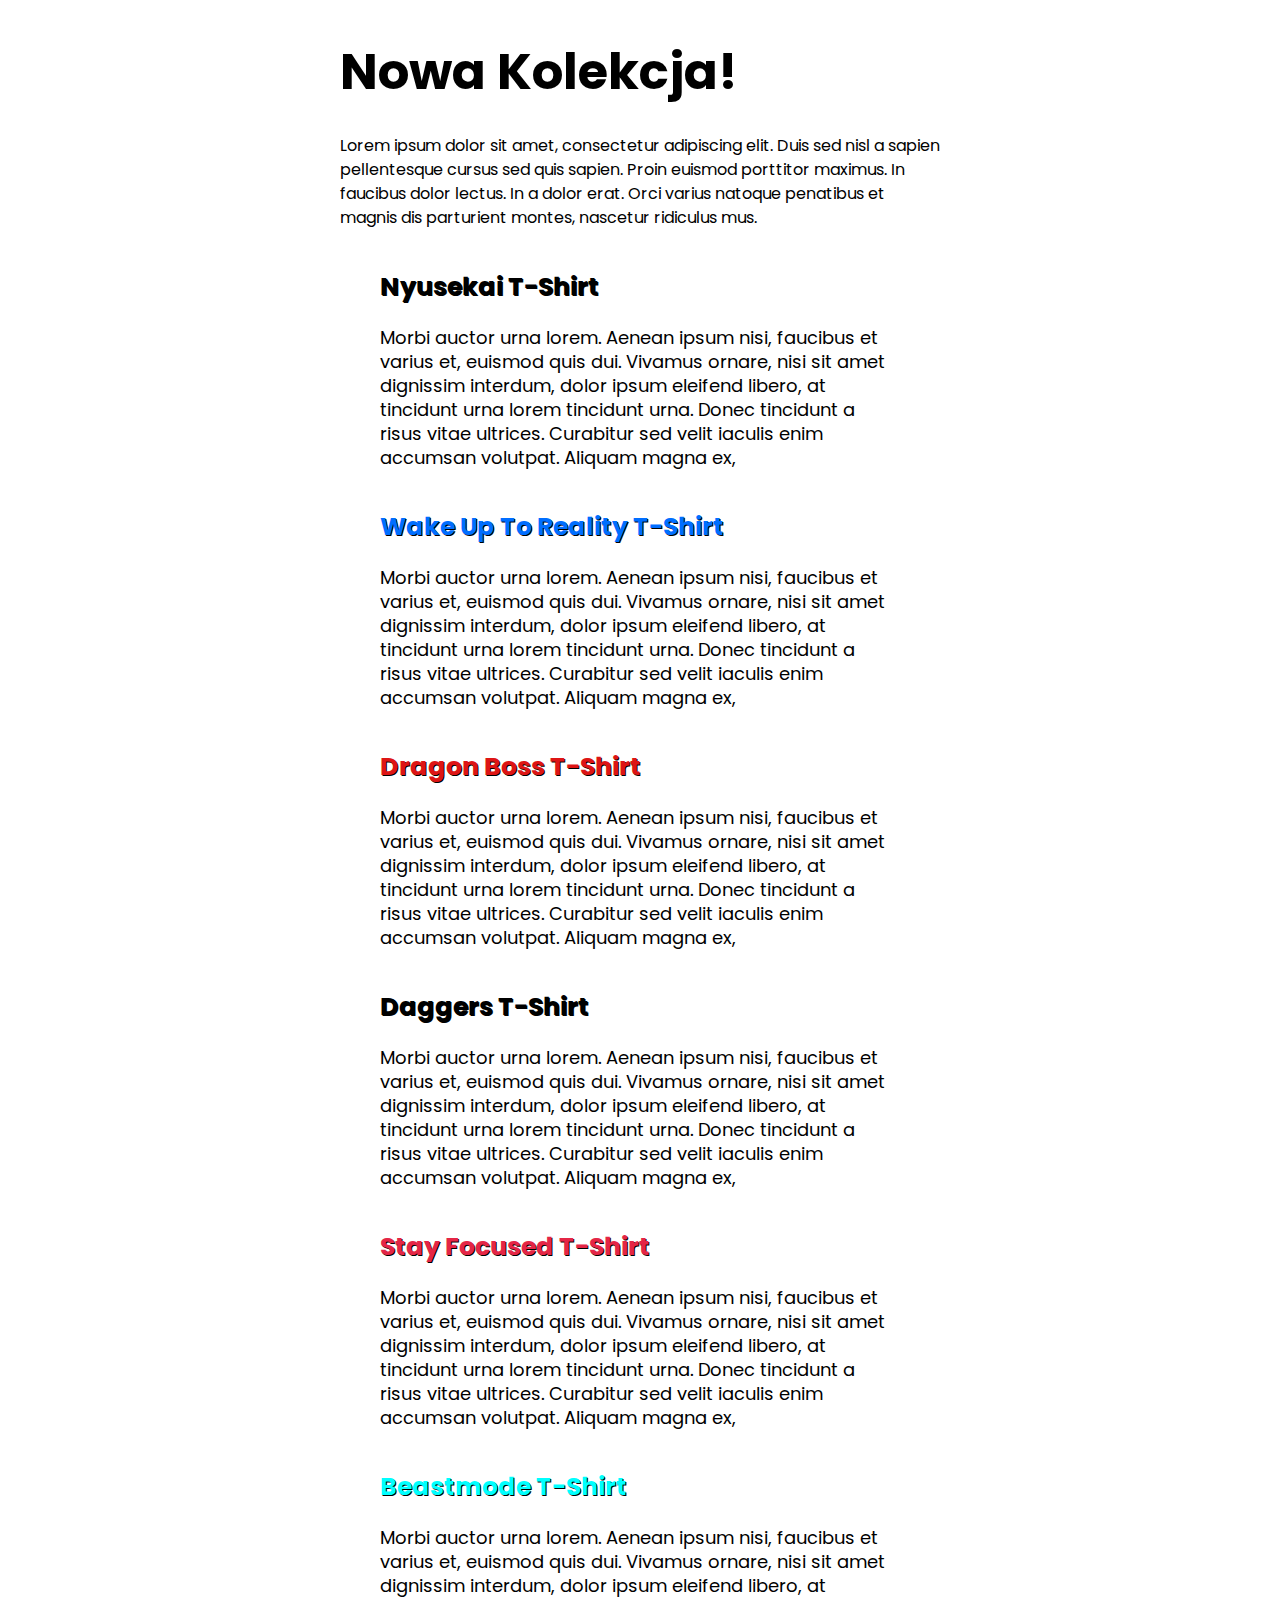
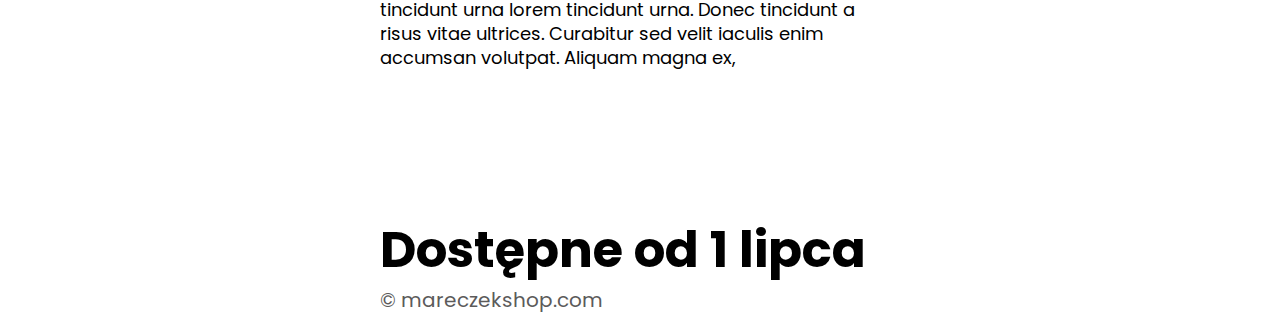
==== Responsive2/index.html @ d609e424 "Add files via upload" ====
<!DOCTYPE html>
<html lang="pl">
<head>
    <meta charset="UTF-8">
    <meta name="viewport" content="width=device-width, initial-scale=1.0">
    <script src="https://kit.fontawesome.com/79567c787a.js" crossorigin="anonymous"></script>
    <link rel="preconnect" href="https://fonts.googleapis.com">
<link rel="preconnect" href="https://fonts.gstatic.com" crossorigin>
<link href="https://fonts.googleapis.com/css2?family=Poppins&display=swap" rel="stylesheet">
<link href="https://fonts.googleapis.com/css2?family=Rubik+Wet+Paint&display=swap" rel="stylesheet">
<link href="https://fonts.googleapis.com/css2?family=Delicious+Handrawn&display=swap" rel="stylesheet">
    <link rel="stylesheet" href="style.css">
    <title>Responsive2</title>
</head>

<body>

    <img class="img-baner" src="https://cdn.shopify.com/s/files/1/0620/0229/9104/files/streetwear-banner_1400x.png?v=1647251520" alt="">

    <div class="wrapper">
       <article class="img-info">
        <h2>Nowa Kolekcja!</h2>
        <p>Lorem ipsum dolor sit amet, consectetur adipiscing elit. Duis sed nisl a sapien pellentesque cursus sed quis sapien. Proin euismod porttitor maximus. In faucibus dolor lectus. In a dolor erat. Orci varius natoque penatibus et magnis dis parturient montes, nascetur ridiculus mus.</p>
       </article>
       <img class="img-me" src="https://images.wallpapersden.com/image/download/akatsuki-organization-anime_a2xqbGeUmZqaraWkpJRoamVlrWZra20.jpg" alt="">
       <img class="img-me" src="https://cdn.shopify.com/s/files/1/0554/5033/7485/files/7_4_720x885.png?v=1686963651" alt="">
       <h3>Nyusekai T-Shirt</h3>
       <p style="line-height: 24px;font-size: 18px; font-family: 'Poppins', sans-serif; padding: 0px 40px 20px;">Morbi auctor urna lorem. Aenean ipsum nisi, faucibus et varius et, euismod quis dui. Vivamus ornare, nisi sit amet dignissim interdum, dolor ipsum eleifend libero, at tincidunt urna lorem tincidunt urna. Donec tincidunt a risus vitae ultrices. Curabitur sed velit iaculis enim accumsan volutpat. Aliquam magna ex,</p>

       <img class="img-me" src="https://cdn.shopify.com/s/files/1/0554/5033/7485/files/5_8_720x885.png?v=1686964062" alt="">
       <h3 style="color: rgb(0, 110, 255);">Wake Up To Reality T-Shirt</h3>
       <p style="line-height: 24px;font-size: 18px; font-family: 'Poppins', sans-serif; padding: 0px 40px 20px;">Morbi auctor urna lorem. Aenean ipsum nisi, faucibus et varius et, euismod quis dui. Vivamus ornare, nisi sit amet dignissim interdum, dolor ipsum eleifend libero, at tincidunt urna lorem tincidunt urna. Donec tincidunt a risus vitae ultrices. Curabitur sed velit iaculis enim accumsan volutpat. Aliquam magna ex,</p>

       <img class="img-me" src="https://cdn.shopify.com/s/files/1/0554/5033/7485/files/16_720x885.png?v=1686964094" alt="">
       <h3 style="color: rgb(221, 21, 21);">Dragon Boss T-Shirt</h3>
       <p style="line-height: 24px;font-size: 18px; font-family: 'Poppins', sans-serif; padding: 0px 40px 20px;">Morbi auctor urna lorem. Aenean ipsum nisi, faucibus et varius et, euismod quis dui. Vivamus ornare, nisi sit amet dignissim interdum, dolor ipsum eleifend libero, at tincidunt urna lorem tincidunt urna. Donec tincidunt a risus vitae ultrices. Curabitur sed velit iaculis enim accumsan volutpat. Aliquam magna ex,</p>

       <img class="img-me" src="https://cdn.shopify.com/s/files/1/0554/5033/7485/files/2_8_720x885.png?v=1686962852" alt="">
       <h3>Daggers T-Shirt</h3>
       <p style="line-height: 24px;font-size: 18px; font-family: 'Poppins', sans-serif; padding: 0px 40px 20px;">Morbi auctor urna lorem. Aenean ipsum nisi, faucibus et varius et, euismod quis dui. Vivamus ornare, nisi sit amet dignissim interdum, dolor ipsum eleifend libero, at tincidunt urna lorem tincidunt urna. Donec tincidunt a risus vitae ultrices. Curabitur sed velit iaculis enim accumsan volutpat. Aliquam magna ex,</p>

       <img class="img-me" src="https://cdn.shopify.com/s/files/1/0554/5033/7485/files/1_15_720x885.png?v=1686964941" alt="">
       <h3 style="color: rgb(228, 38, 70);">Stay Focused T-Shirt</h3>
       <p style="line-height: 24px;font-size: 18px; font-family: 'Poppins', sans-serif; padding: 0px 40px 20px;">Morbi auctor urna lorem. Aenean ipsum nisi, faucibus et varius et, euismod quis dui. Vivamus ornare, nisi sit amet dignissim interdum, dolor ipsum eleifend libero, at tincidunt urna lorem tincidunt urna. Donec tincidunt a risus vitae ultrices. Curabitur sed velit iaculis enim accumsan volutpat. Aliquam magna ex,</p>

       <img class="img-me" src="https://cdn.shopify.com/s/files/1/0554/5033/7485/files/4_7_720x885.png?v=1686962672" alt="">
       <h3 style="color: aqua;">Beastmode T-Shirt</h3>
       <p style="line-height: 24px;font-size: 18px; font-family: 'Poppins', sans-serif; padding: 0px 40px 20px;">Morbi auctor urna lorem. Aenean ipsum nisi, faucibus et varius et, euismod quis dui. Vivamus ornare, nisi sit amet dignissim interdum, dolor ipsum eleifend libero, at tincidunt urna lorem tincidunt urna. Donec tincidunt a risus vitae ultrices. Curabitur sed velit iaculis enim accumsan volutpat. Aliquam magna ex,</p>


       <article class="soon">
            <h2>Dostępne od 1 lipca</h2>
            <p>&copy mareczekshop.com </p>
       </article>
    </div>

</body>
</html>
---- Responsive2/style.css ----
*
{
    margin: 0;
    padding: 0;
}
.wrapper
{
    width: 100%;
}
.img-baner
{
    display: none;

}
.img-info
{
    width: 100%;
}
.img-info h2
{
    padding: 30px 30px 20px;
    font-family: 'Poppins', sans-serif;
    font-size: 50px;
    color: black;
    line-height: 44px;
}
.img-info p
{
    padding: 0px 30px 20px;
    font-family: 'Poppins', sans-serif;
    font-size: 16px;
    color: black;
    line-height: 24px;
}
h3
{
    padding: 0px 40px 20px;
    font-family: 'Poppins', sans-serif;
    font-size: 25px;
    text-shadow: 1px 1px 0px black;
}
.img-me
{
    width: 100%;
}
.soon
{
    width: 100%;
}
.soon h2
{
    padding: 140px 40px 20px;
    font-family: 'Poppins', sans-serif;
    font-size: 50px;
    line-height: 40px;
}
.soon p
{
    padding: 0px 40px 20px;
    font-family: 'Poppins', sans-serif;
    font-size: 20px;
    line-height: 20px; 
    color: rgb(92, 91, 91);  
}
@media only screen and (min-width: 500px)
{
    .img-baner
{
    display: block;
    width: 100%;
    padding-bottom: 30px;
}
.wrapper
{
    width: 600px;
    margin: 0 auto;
}
.img-info h2
{
    padding: 20px 0px 20px;
}
.img-info p
{
    padding: 20px 0px 20px;
}
}
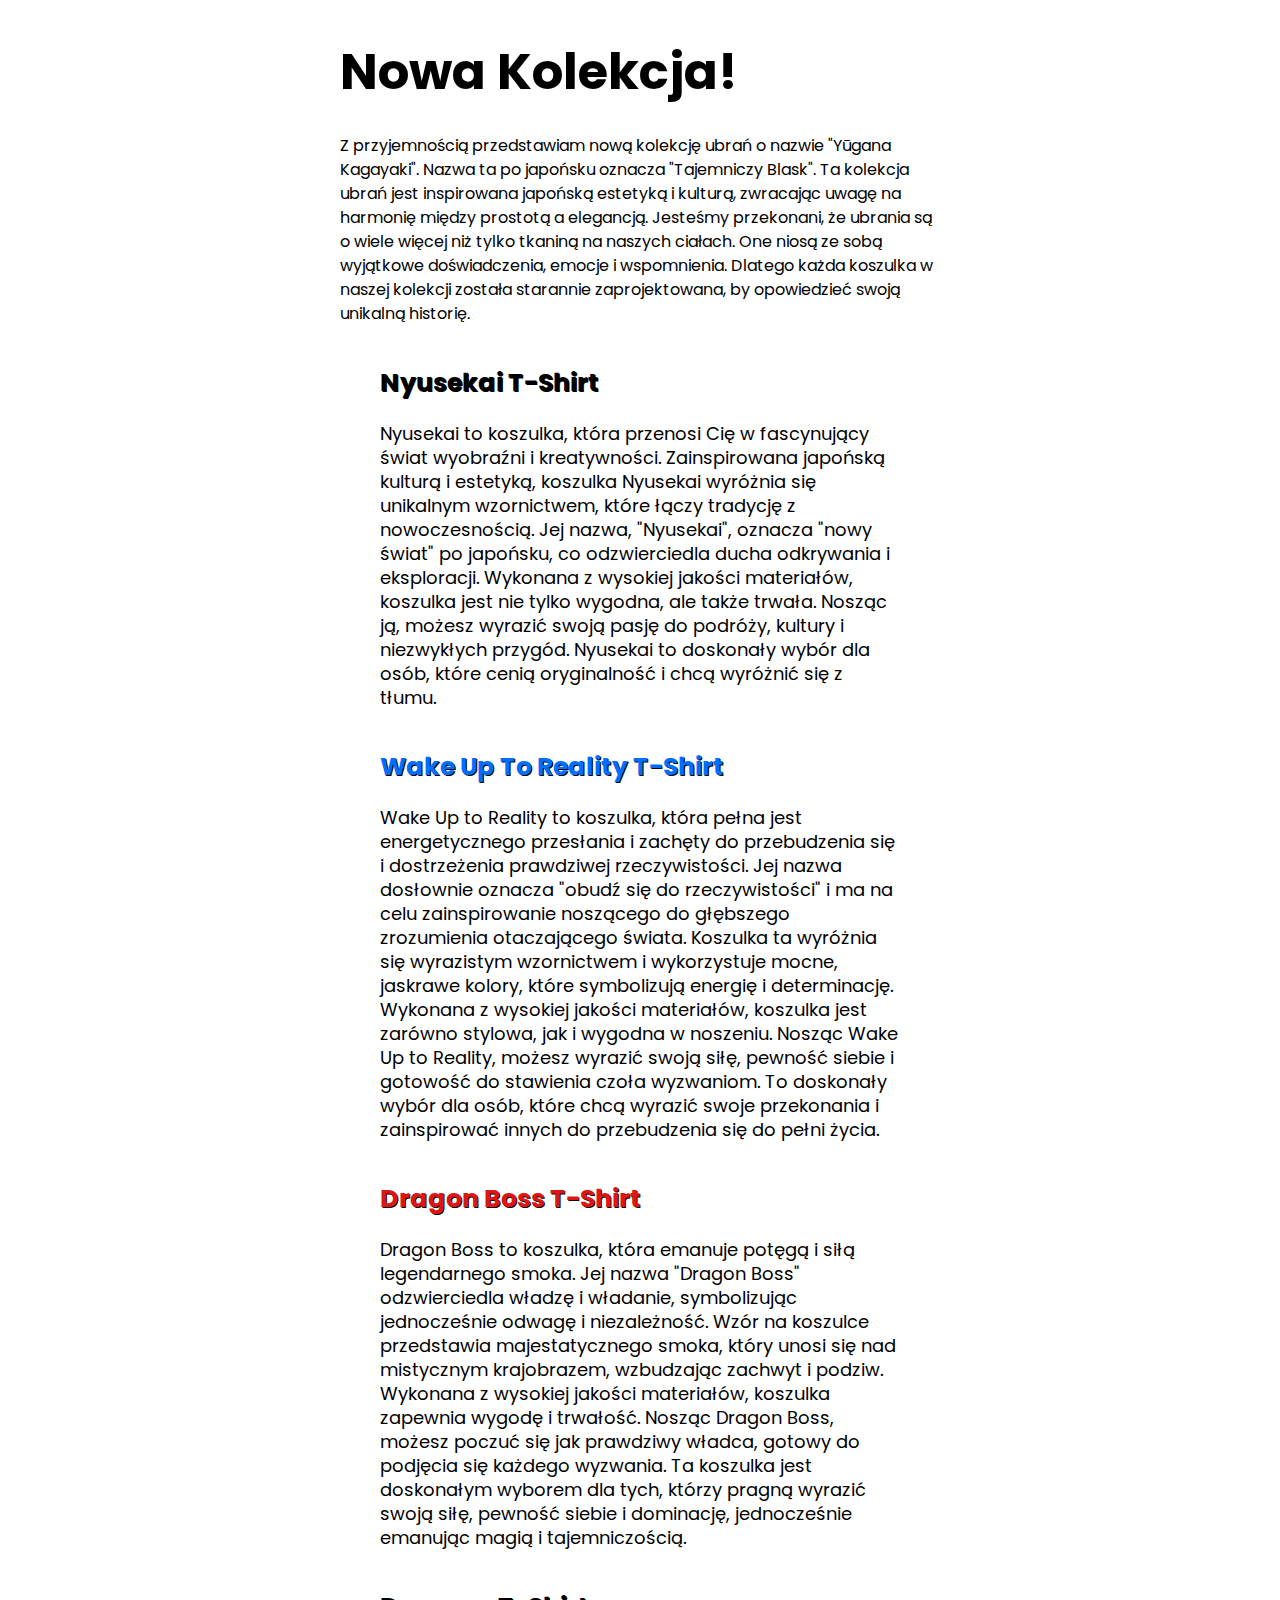
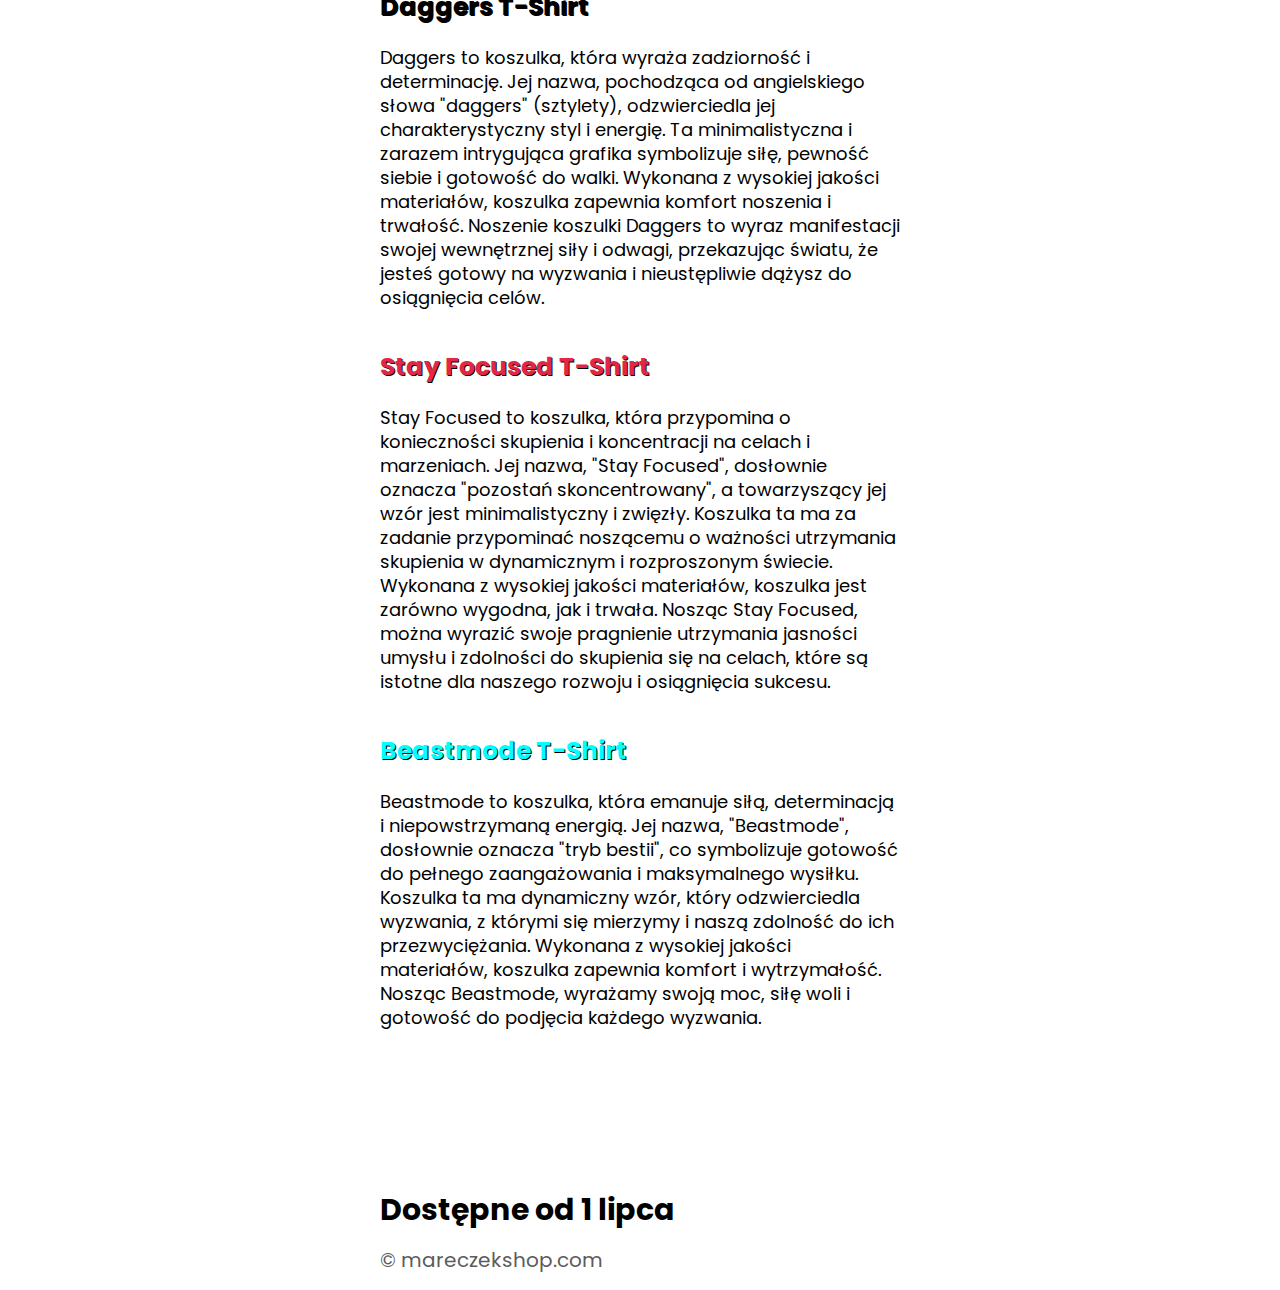
==== commit 16380291: "Add files via upload" ====
--- a/Responsive2/index.html
+++ b/Responsive2/index.html
@@ -20,32 +20,34 @@
     <div class="wrapper">
        <article class="img-info">
         <h2>Nowa Kolekcja!</h2>
-        <p>Lorem ipsum dolor sit amet, consectetur adipiscing elit. Duis sed nisl a sapien pellentesque cursus sed quis sapien. Proin euismod porttitor maximus. In faucibus dolor lectus. In a dolor erat. Orci varius natoque penatibus et magnis dis parturient montes, nascetur ridiculus mus.</p>
+        <p>Z przyjemnością przedstawiam nową kolekcję ubrań o nazwie "Yūgana Kagayaki". Nazwa ta po japońsku oznacza "Tajemniczy Blask". Ta kolekcja ubrań jest inspirowana japońską estetyką i kulturą, zwracając uwagę na harmonię między prostotą a elegancją. Jesteśmy przekonani, że ubrania są o wiele więcej niż tylko tkaniną na naszych ciałach. One niosą ze sobą wyjątkowe doświadczenia, emocje i wspomnienia. Dlatego każda koszulka w naszej kolekcji została starannie zaprojektowana, by opowiedzieć swoją unikalną historię.</p>
        </article>
        <img class="img-me" src="https://images.wallpapersden.com/image/download/akatsuki-organization-anime_a2xqbGeUmZqaraWkpJRoamVlrWZra20.jpg" alt="">
+
        <img class="img-me" src="https://cdn.shopify.com/s/files/1/0554/5033/7485/files/7_4_720x885.png?v=1686963651" alt="">
        <h3>Nyusekai T-Shirt</h3>
-       <p style="line-height: 24px;font-size: 18px; font-family: 'Poppins', sans-serif; padding: 0px 40px 20px;">Morbi auctor urna lorem. Aenean ipsum nisi, faucibus et varius et, euismod quis dui. Vivamus ornare, nisi sit amet dignissim interdum, dolor ipsum eleifend libero, at tincidunt urna lorem tincidunt urna. Donec tincidunt a risus vitae ultrices. Curabitur sed velit iaculis enim accumsan volutpat. Aliquam magna ex,</p>
+       <p style="line-height: 24px;font-size: 18px; font-family: 'Poppins', sans-serif; padding: 0px 40px 20px;">Nyusekai to koszulka, która przenosi Cię w fascynujący świat wyobraźni i kreatywności. Zainspirowana japońską kulturą i estetyką, koszulka Nyusekai wyróżnia się unikalnym wzornictwem, które łączy tradycję z nowoczesnością. Jej nazwa, "Nyusekai", oznacza "nowy świat" po japońsku, co odzwierciedla ducha odkrywania i eksploracji. Wykonana z wysokiej jakości materiałów, koszulka jest nie tylko wygodna, ale także trwała. Nosząc ją, możesz wyrazić swoją pasję do podróży, kultury i niezwykłych przygód. Nyusekai to doskonały wybór dla osób, które cenią oryginalność i chcą wyróżnić się z tłumu.</p>
 
        <img class="img-me" src="https://cdn.shopify.com/s/files/1/0554/5033/7485/files/5_8_720x885.png?v=1686964062" alt="">
        <h3 style="color: rgb(0, 110, 255);">Wake Up To Reality T-Shirt</h3>
-       <p style="line-height: 24px;font-size: 18px; font-family: 'Poppins', sans-serif; padding: 0px 40px 20px;">Morbi auctor urna lorem. Aenean ipsum nisi, faucibus et varius et, euismod quis dui. Vivamus ornare, nisi sit amet dignissim interdum, dolor ipsum eleifend libero, at tincidunt urna lorem tincidunt urna. Donec tincidunt a risus vitae ultrices. Curabitur sed velit iaculis enim accumsan volutpat. Aliquam magna ex,</p>
+       <p style="line-height: 24px;font-size: 18px; font-family: 'Poppins', sans-serif; padding: 0px 40px 20px;">Wake Up to Reality to koszulka, która pełna jest energetycznego przesłania i zachęty do przebudzenia się i dostrzeżenia prawdziwej rzeczywistości. Jej nazwa dosłownie oznacza "obudź się do rzeczywistości" i ma na celu zainspirowanie noszącego do głębszego zrozumienia otaczającego świata. Koszulka ta wyróżnia się wyrazistym wzornictwem i wykorzystuje mocne, jaskrawe kolory, które symbolizują energię i determinację. Wykonana z wysokiej jakości materiałów, koszulka jest zarówno stylowa, jak i wygodna w noszeniu. Nosząc Wake Up to Reality, możesz wyrazić swoją siłę, pewność siebie i gotowość do stawienia czoła wyzwaniom. To doskonały wybór dla osób, które chcą wyrazić swoje przekonania i zainspirować innych do przebudzenia się do pełni życia.</p>
 
        <img class="img-me" src="https://cdn.shopify.com/s/files/1/0554/5033/7485/files/16_720x885.png?v=1686964094" alt="">
        <h3 style="color: rgb(221, 21, 21);">Dragon Boss T-Shirt</h3>
-       <p style="line-height: 24px;font-size: 18px; font-family: 'Poppins', sans-serif; padding: 0px 40px 20px;">Morbi auctor urna lorem. Aenean ipsum nisi, faucibus et varius et, euismod quis dui. Vivamus ornare, nisi sit amet dignissim interdum, dolor ipsum eleifend libero, at tincidunt urna lorem tincidunt urna. Donec tincidunt a risus vitae ultrices. Curabitur sed velit iaculis enim accumsan volutpat. Aliquam magna ex,</p>
+       <p style="line-height: 24px;font-size: 18px; font-family: 'Poppins', sans-serif; padding: 0px 40px 20px;">Dragon Boss to koszulka, która emanuje potęgą i siłą legendarnego smoka. Jej nazwa "Dragon Boss" odzwierciedla władzę i władanie, symbolizując jednocześnie odwagę i niezależność. Wzór na koszulce przedstawia majestatycznego smoka, który unosi się nad mistycznym krajobrazem, wzbudzając zachwyt i podziw. Wykonana z wysokiej jakości materiałów, koszulka zapewnia wygodę i trwałość. Nosząc Dragon Boss, możesz poczuć się jak prawdziwy władca, gotowy do podjęcia się każdego wyzwania. Ta koszulka jest doskonałym wyborem dla tych, którzy pragną wyrazić swoją siłę, pewność siebie i dominację, jednocześnie emanując magią i tajemniczością.</p>
 
        <img class="img-me" src="https://cdn.shopify.com/s/files/1/0554/5033/7485/files/2_8_720x885.png?v=1686962852" alt="">
        <h3>Daggers T-Shirt</h3>
-       <p style="line-height: 24px;font-size: 18px; font-family: 'Poppins', sans-serif; padding: 0px 40px 20px;">Morbi auctor urna lorem. Aenean ipsum nisi, faucibus et varius et, euismod quis dui. Vivamus ornare, nisi sit amet dignissim interdum, dolor ipsum eleifend libero, at tincidunt urna lorem tincidunt urna. Donec tincidunt a risus vitae ultrices. Curabitur sed velit iaculis enim accumsan volutpat. Aliquam magna ex,</p>
+       <p style="line-height: 24px;font-size: 18px; font-family: 'Poppins', sans-serif; padding: 0px 40px 20px;">Daggers to koszulka, która wyraża zadziorność i determinację. Jej nazwa, pochodząca od angielskiego słowa "daggers" (sztylety), odzwierciedla jej charakterystyczny styl i energię. Ta minimalistyczna i zarazem intrygująca grafika symbolizuje siłę, pewność siebie i gotowość do walki. Wykonana z wysokiej jakości materiałów, koszulka zapewnia komfort noszenia i trwałość. Noszenie koszulki Daggers to wyraz manifestacji swojej wewnętrznej siły i odwagi, przekazując światu, że jesteś gotowy na wyzwania i nieustępliwie dążysz do osiągnięcia celów.</p>
 
        <img class="img-me" src="https://cdn.shopify.com/s/files/1/0554/5033/7485/files/1_15_720x885.png?v=1686964941" alt="">
        <h3 style="color: rgb(228, 38, 70);">Stay Focused T-Shirt</h3>
-       <p style="line-height: 24px;font-size: 18px; font-family: 'Poppins', sans-serif; padding: 0px 40px 20px;">Morbi auctor urna lorem. Aenean ipsum nisi, faucibus et varius et, euismod quis dui. Vivamus ornare, nisi sit amet dignissim interdum, dolor ipsum eleifend libero, at tincidunt urna lorem tincidunt urna. Donec tincidunt a risus vitae ultrices. Curabitur sed velit iaculis enim accumsan volutpat. Aliquam magna ex,</p>
+       <p style="line-height: 24px;font-size: 18px; font-family: 'Poppins', sans-serif; padding: 0px 40px 20px;">
+        Stay Focused to koszulka, która przypomina o konieczności skupienia i koncentracji na celach i marzeniach. Jej nazwa, "Stay Focused", dosłownie oznacza "pozostań skoncentrowany", a towarzyszący jej wzór jest minimalistyczny i zwięzły. Koszulka ta ma za zadanie przypominać noszącemu o ważności utrzymania skupienia w dynamicznym i rozproszonym świecie. Wykonana z wysokiej jakości materiałów, koszulka jest zarówno wygodna, jak i trwała. Nosząc Stay Focused, można wyrazić swoje pragnienie utrzymania jasności umysłu i zdolności do skupienia się na celach, które są istotne dla naszego rozwoju i osiągnięcia sukcesu.</p>
 
        <img class="img-me" src="https://cdn.shopify.com/s/files/1/0554/5033/7485/files/4_7_720x885.png?v=1686962672" alt="">
        <h3 style="color: aqua;">Beastmode T-Shirt</h3>
-       <p style="line-height: 24px;font-size: 18px; font-family: 'Poppins', sans-serif; padding: 0px 40px 20px;">Morbi auctor urna lorem. Aenean ipsum nisi, faucibus et varius et, euismod quis dui. Vivamus ornare, nisi sit amet dignissim interdum, dolor ipsum eleifend libero, at tincidunt urna lorem tincidunt urna. Donec tincidunt a risus vitae ultrices. Curabitur sed velit iaculis enim accumsan volutpat. Aliquam magna ex,</p>
+       <p style="line-height: 24px;font-size: 18px; font-family: 'Poppins', sans-serif; padding: 0px 40px 20px;">Beastmode to koszulka, która emanuje siłą, determinacją i niepowstrzymaną energią. Jej nazwa, "Beastmode", dosłownie oznacza "tryb bestii", co symbolizuje gotowość do pełnego zaangażowania i maksymalnego wysiłku. Koszulka ta ma dynamiczny wzór, który odzwierciedla wyzwania, z którymi się mierzymy i naszą zdolność do ich przezwyciężania. Wykonana z wysokiej jakości materiałów, koszulka zapewnia komfort i wytrzymałość. Nosząc Beastmode, wyrażamy swoją moc, siłę woli i gotowość do podjęcia każdego wyzwania.</p>
 
 
        <article class="soon">
--- a/Responsive2/style.css
+++ b/Responsive2/style.css
@@ -51,7 +51,7 @@
 {
     padding: 140px 40px 20px;
     font-family: 'Poppins', sans-serif;
-    font-size: 50px;
+    font-size: 30px;
     line-height: 40px;
 }
 .soon p
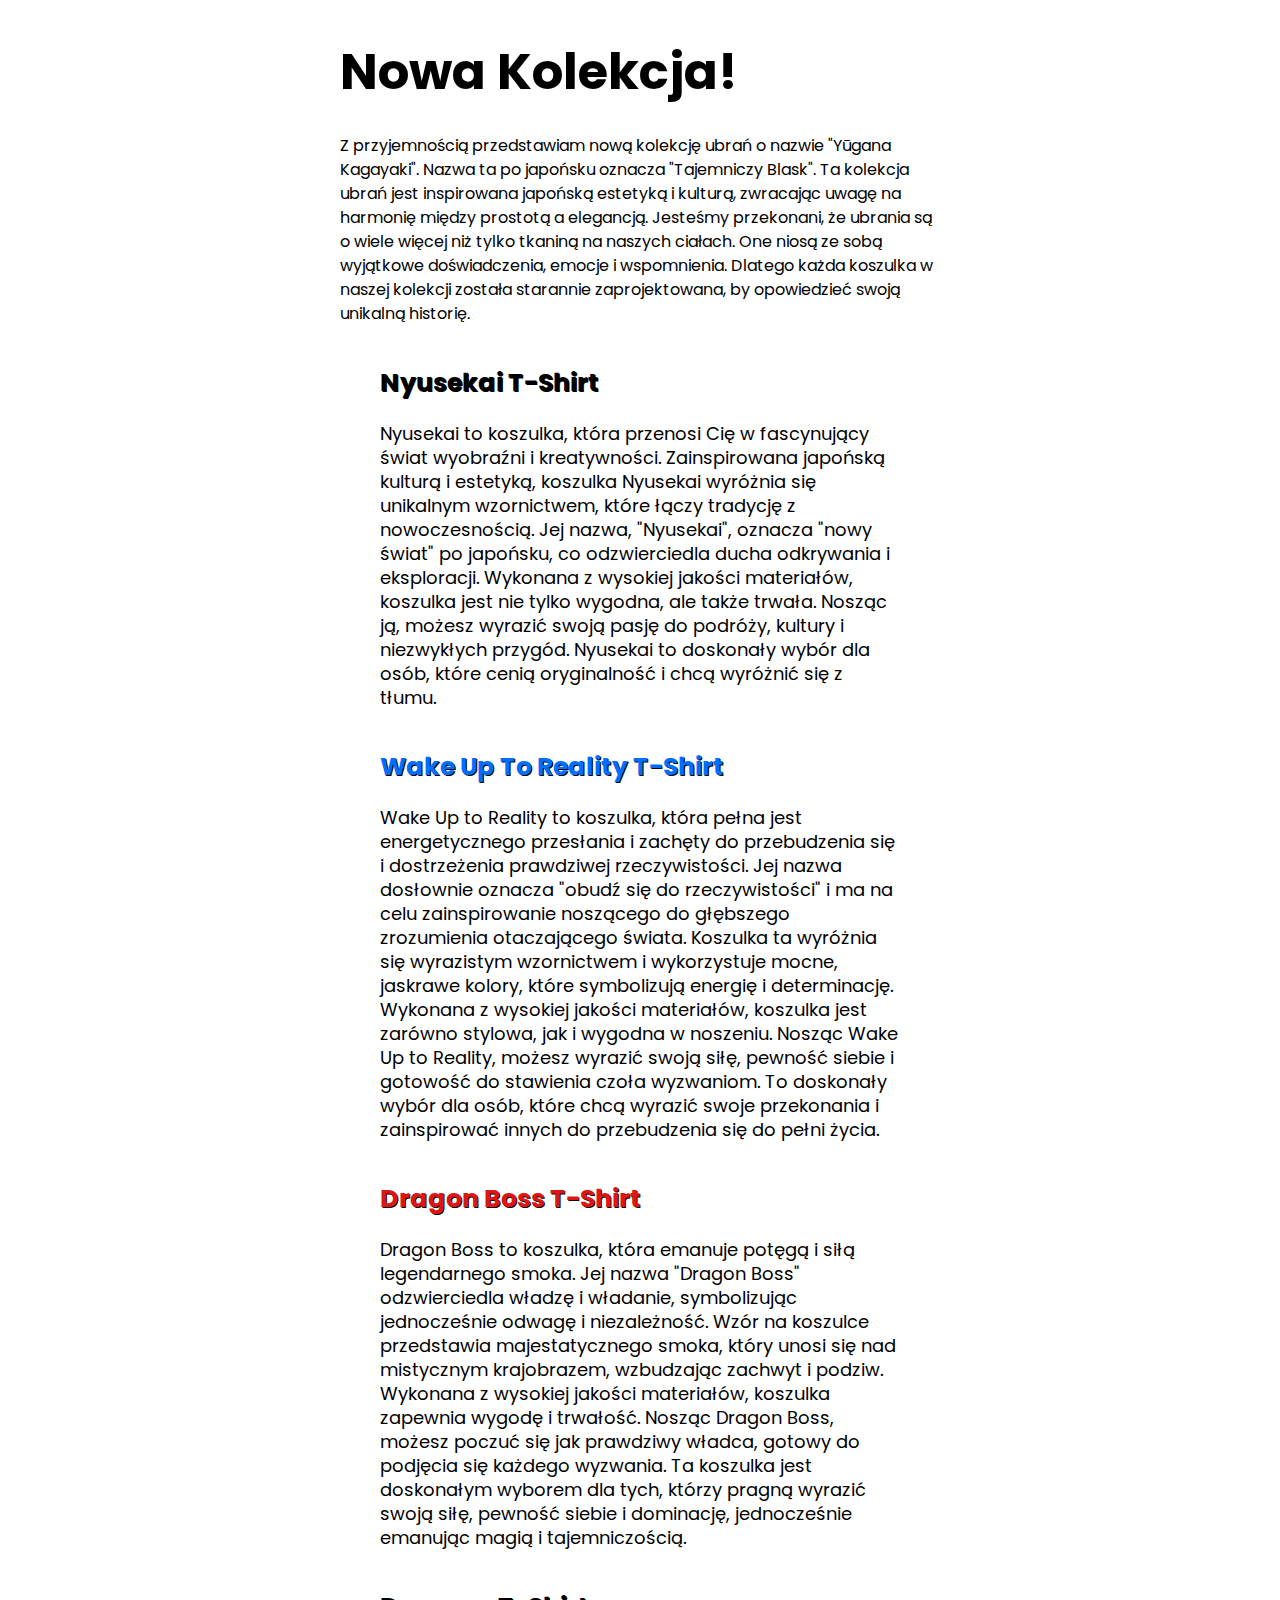
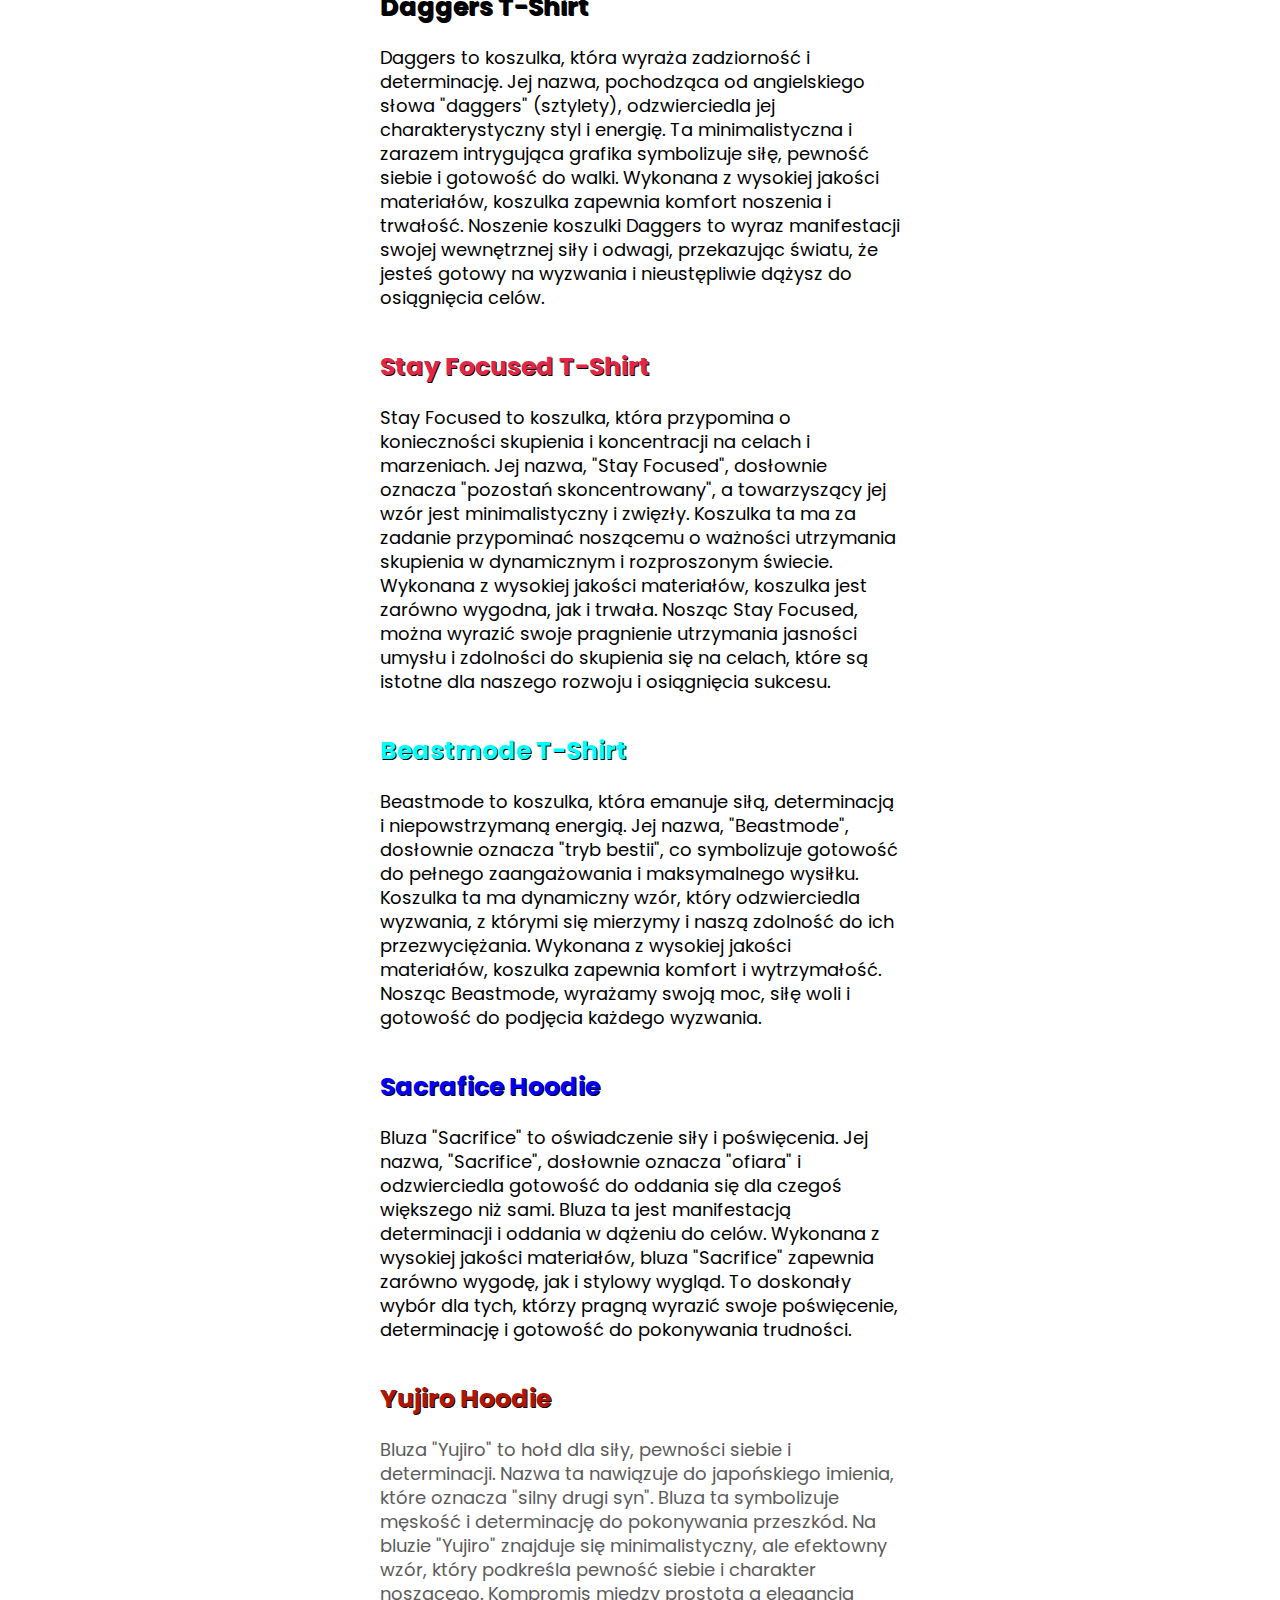
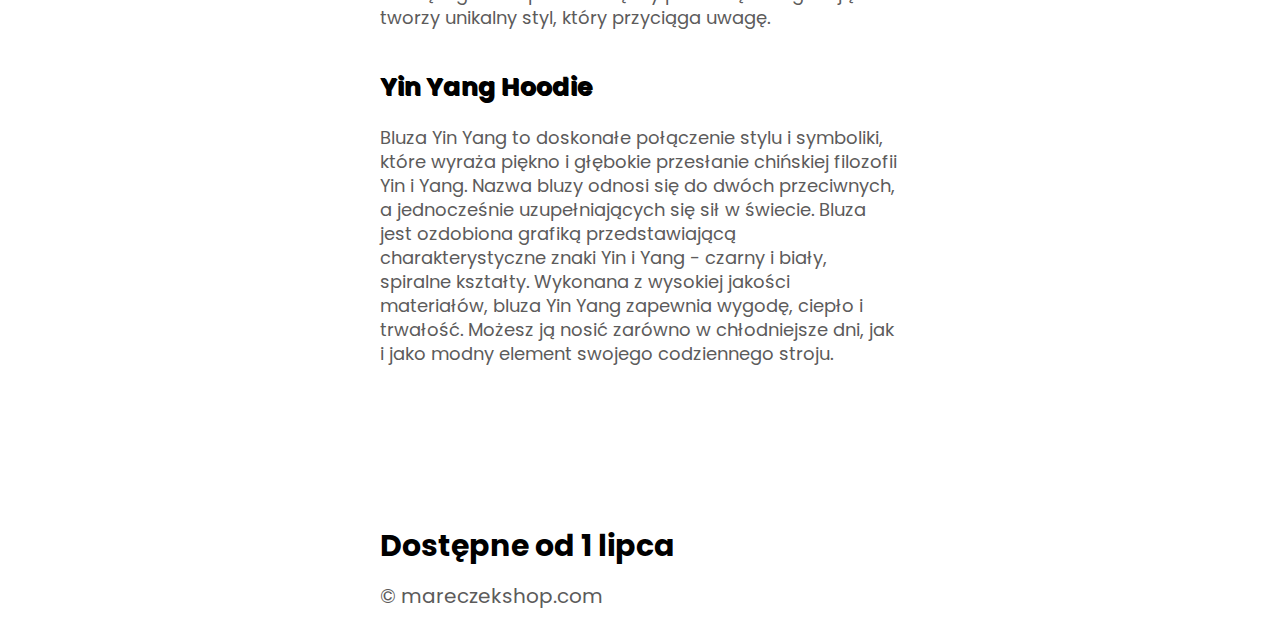
==== commit 3998547c: "Add files via upload" ====
--- a/Responsive2/index.html
+++ b/Responsive2/index.html
@@ -49,7 +49,23 @@
        <h3 style="color: aqua;">Beastmode T-Shirt</h3>
        <p style="line-height: 24px;font-size: 18px; font-family: 'Poppins', sans-serif; padding: 0px 40px 20px;">Beastmode to koszulka, która emanuje siłą, determinacją i niepowstrzymaną energią. Jej nazwa, "Beastmode", dosłownie oznacza "tryb bestii", co symbolizuje gotowość do pełnego zaangażowania i maksymalnego wysiłku. Koszulka ta ma dynamiczny wzór, który odzwierciedla wyzwania, z którymi się mierzymy i naszą zdolność do ich przezwyciężania. Wykonana z wysokiej jakości materiałów, koszulka zapewnia komfort i wytrzymałość. Nosząc Beastmode, wyrażamy swoją moc, siłę woli i gotowość do podjęcia każdego wyzwania.</p>
 
+       <img class="img-me" src="https://cdn.shopify.com/s/files/1/0554/5033/7485/files/IMG_5252_720x885.png?v=1687029244" alt="">
+       <h3 style="color: blue;">Sacrafice Hoodie</h3>
+       <p style="line-height: 24px;font-size: 18px; font-family: 'Poppins', sans-serif; padding: 0px 40px 20px;">Bluza "Sacrifice" to oświadczenie siły i poświęcenia. Jej nazwa, "Sacrifice", dosłownie oznacza "ofiara" i odzwierciedla gotowość do oddania się dla czegoś większego niż sami. Bluza ta jest manifestacją determinacji i oddania w dążeniu do celów.
+        Wykonana z wysokiej jakości materiałów, bluza "Sacrifice" zapewnia zarówno wygodę, jak i stylowy wygląd. To doskonały wybór dla tych, którzy pragną wyrazić swoje poświęcenie, determinację i gotowość do pokonywania trudności.</p>
+       <article class="soon">
 
+        <img class="img-me" src="https://cdn.shopify.com/s/files/1/0554/5033/7485/files/Yujiro_720x885.png?v=1683804320" alt="">
+       <h3 style="color: rgb(177, 21, 0);">Yujiro Hoodie</h3>
+       <p style="line-height: 24px;font-size: 18px; font-family: 'Poppins', sans-serif; padding: 0px 40px 20px;">Bluza "Yujiro" to hołd dla siły, pewności siebie i determinacji. Nazwa ta nawiązuje do japońskiego imienia, które oznacza "silny drugi syn". Bluza ta symbolizuje męskość i determinację do pokonywania przeszkód.
+        Na bluzie "Yujiro" znajduje się minimalistyczny, ale efektowny wzór, który podkreśla pewność siebie i charakter noszącego. Kompromis między prostotą a elegancją tworzy unikalny styl, który przyciąga uwagę.</p>
+       <article class="soon">
+
+        <img class="img-me" src="https://cdn.shopify.com/s/files/1/0554/5033/7485/files/IMG_5268_720x885.png?v=1687029433" alt="">
+       <h3 style="color: rgb(0, 0, 0);">Yin Yang Hoodie</h3>
+       <p style="line-height: 24px;font-size: 18px; font-family: 'Poppins', sans-serif; padding: 0px 40px 20px;">Bluza Yin Yang to doskonałe połączenie stylu i symboliki, które wyraża piękno i głębokie przesłanie chińskiej filozofii Yin i Yang. Nazwa bluzy odnosi się do dwóch przeciwnych, a jednocześnie uzupełniających się sił w świecie.
+        Bluza jest ozdobiona grafiką przedstawiającą charakterystyczne znaki Yin i Yang - czarny i biały, spiralne kształty.
+        Wykonana z wysokiej jakości materiałów, bluza Yin Yang zapewnia wygodę, ciepło i trwałość. Możesz ją nosić zarówno w chłodniejsze dni, jak i jako modny element swojego codziennego stroju.</p>
        <article class="soon">
             <h2>Dostępne od 1 lipca</h2>
             <p>&copy mareczekshop.com </p>
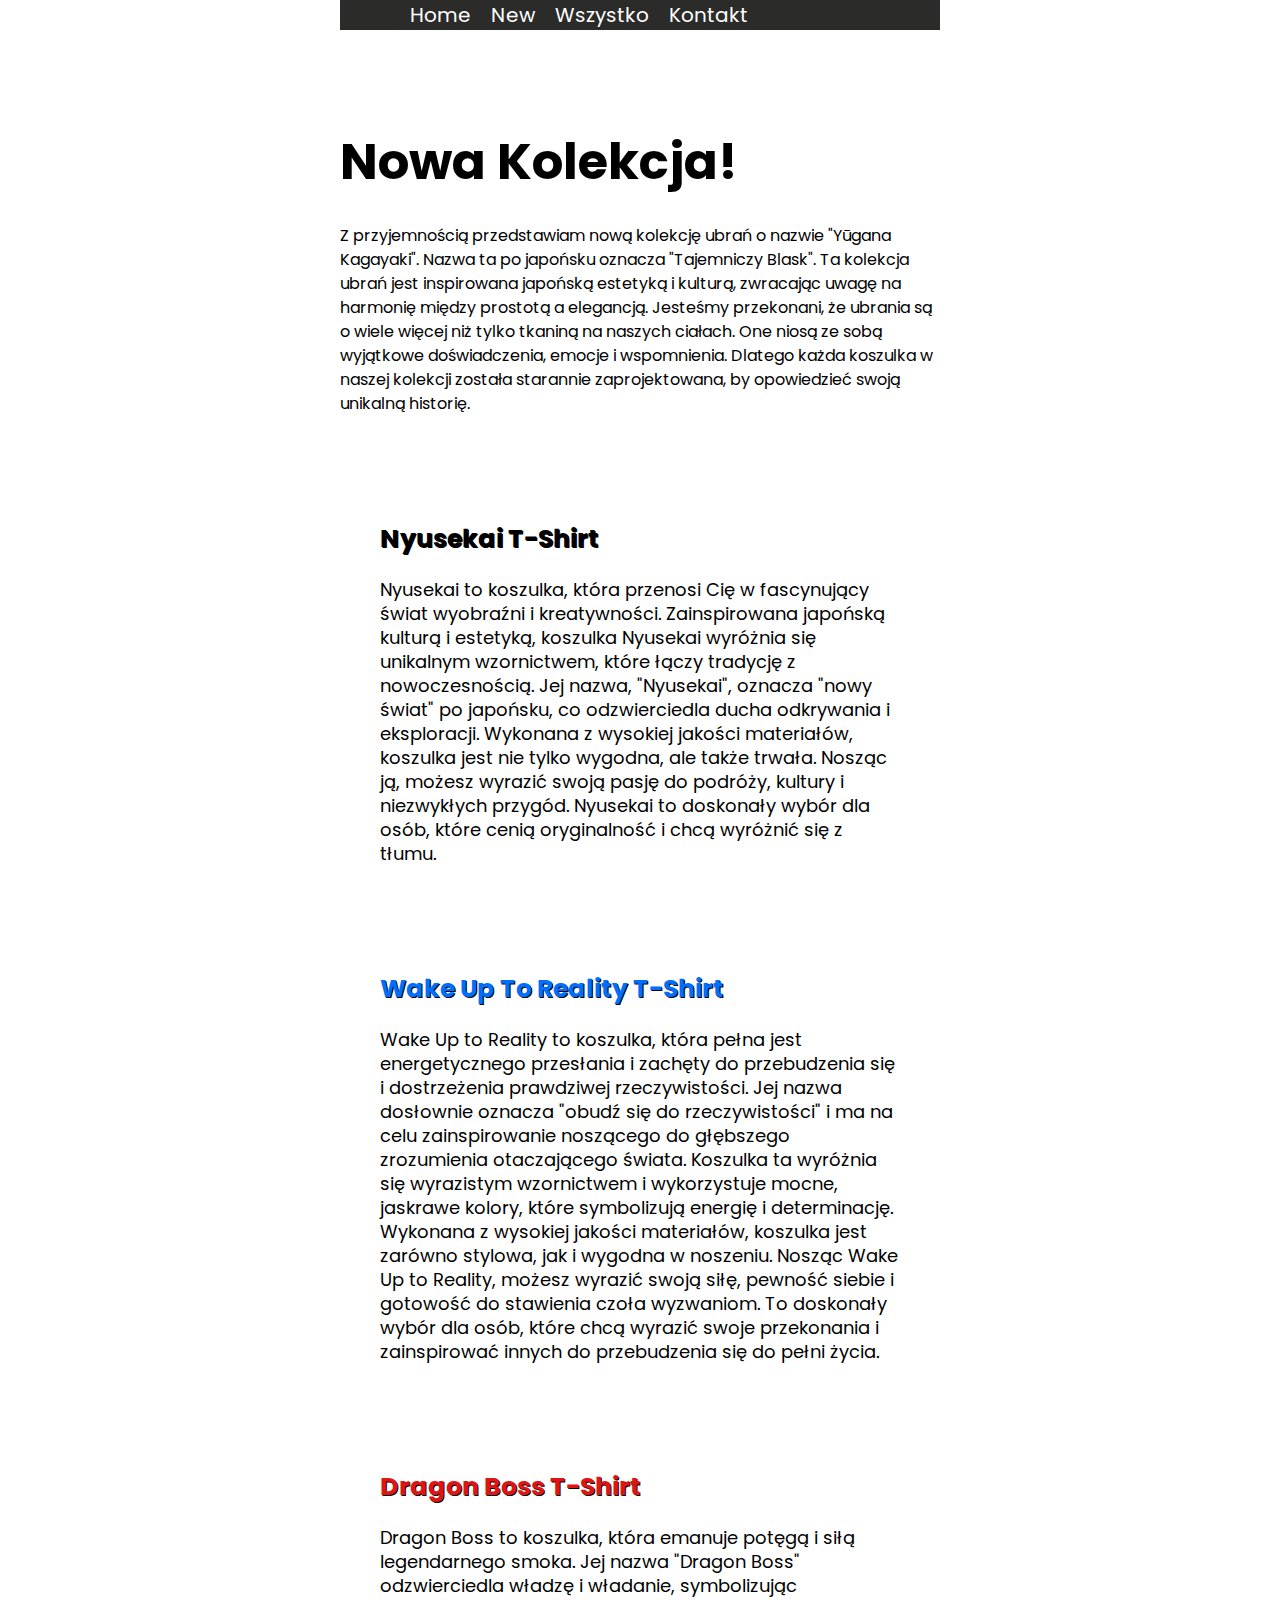
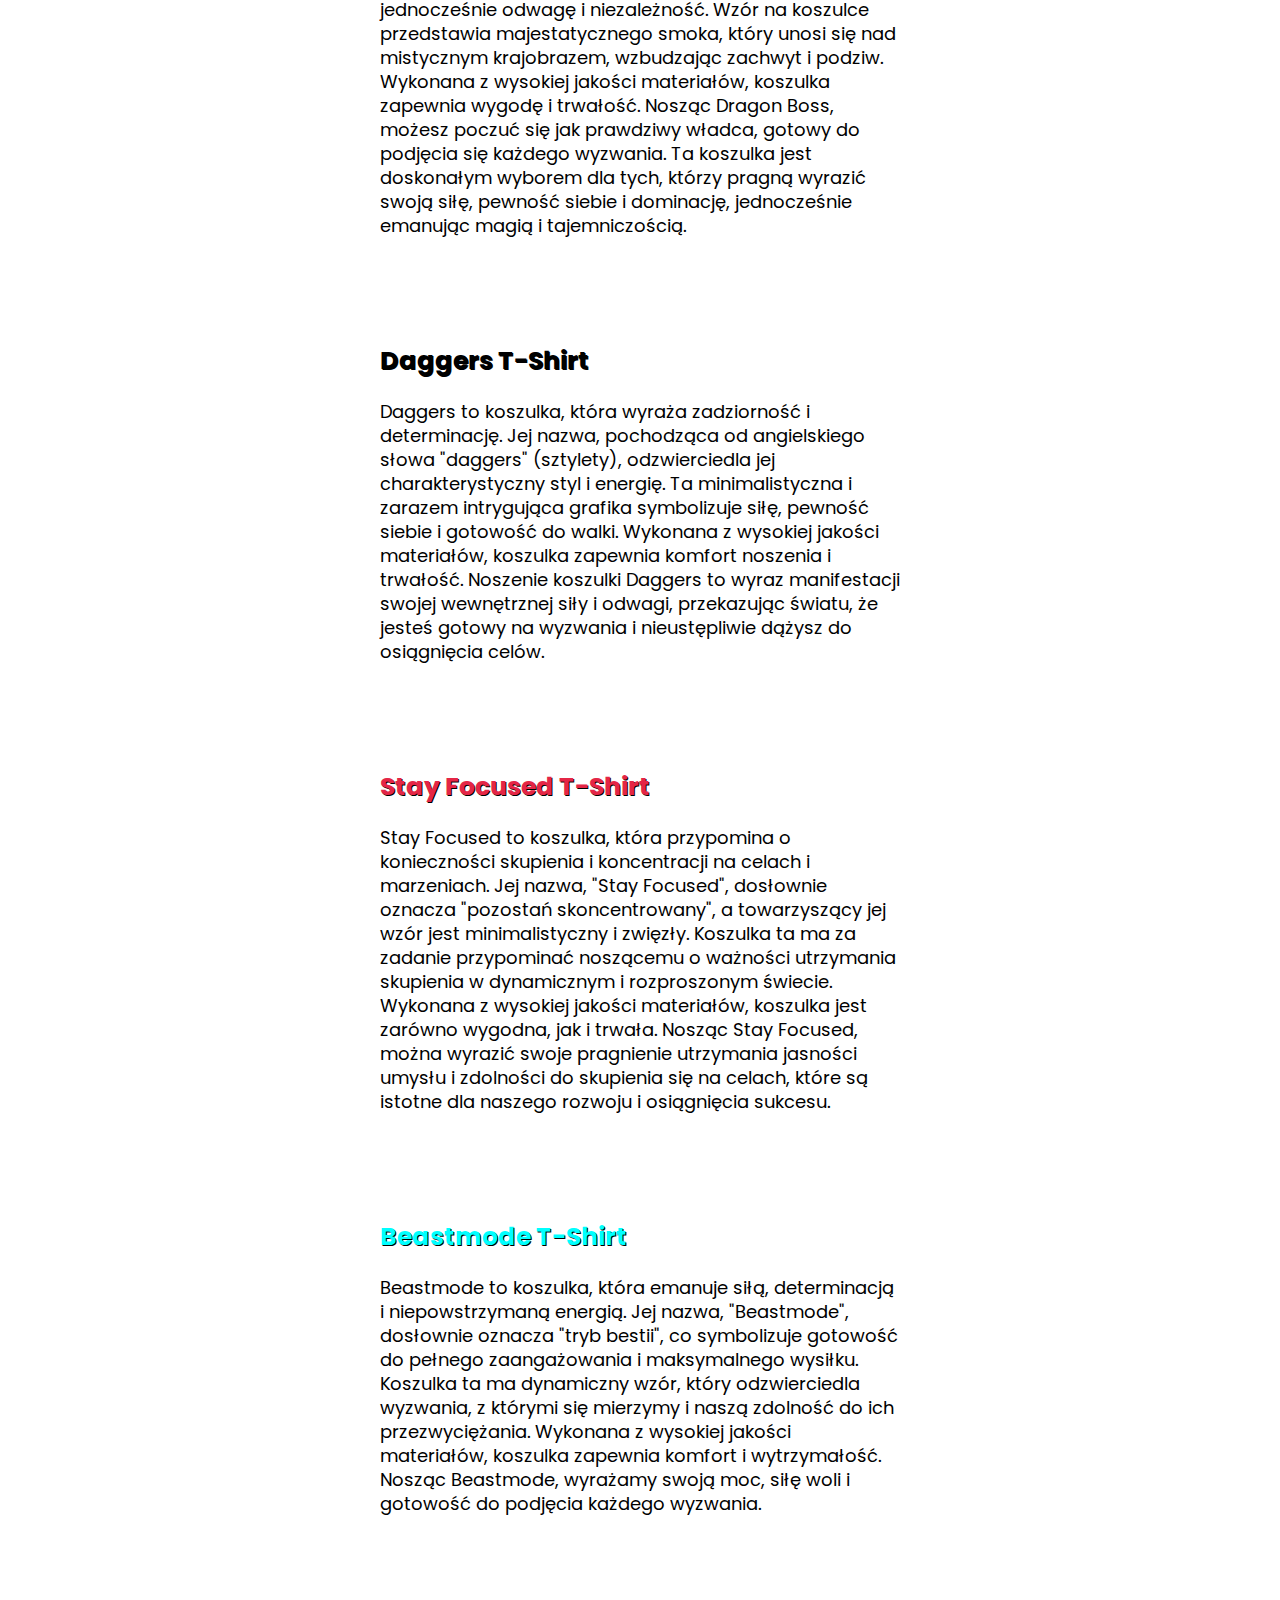
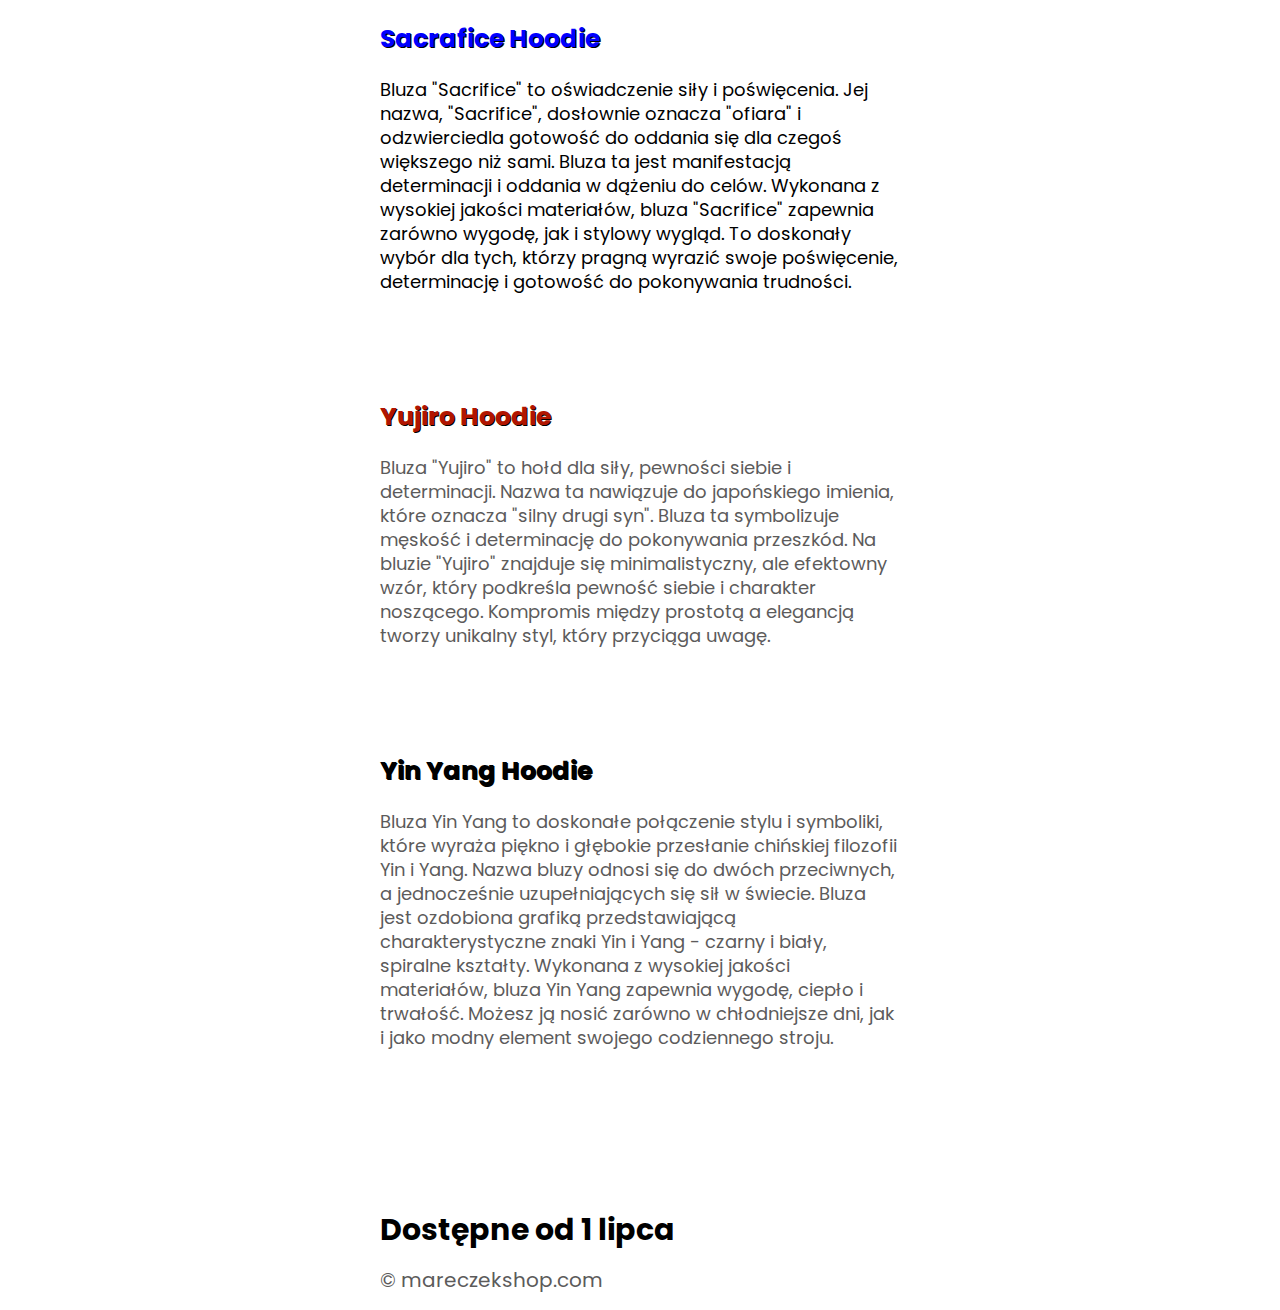
==== commit a7fc3ef4: "Add files via upload" ====
--- a/Responsive2/index.html
+++ b/Responsive2/index.html
@@ -14,10 +14,18 @@
 </head>
 
 <body>
+    <div class="wrapper">
 
+    <div class="menu">
+       <img src="mr1.png" alt="">
+        <a href="#">Home</a>
+        <a href="#">New</a>
+        <a href="#">Wszystko</a>
+        <a href="#">Kontakt</a>
+    </div>
     <img class="img-baner" src="https://cdn.shopify.com/s/files/1/0620/0229/9104/files/streetwear-banner_1400x.png?v=1647251520" alt="">
 
-    <div class="wrapper">
+        
        <article class="img-info">
         <h2>Nowa Kolekcja!</h2>
         <p>Z przyjemnością przedstawiam nową kolekcję ubrań o nazwie "Yūgana Kagayaki". Nazwa ta po japońsku oznacza "Tajemniczy Blask". Ta kolekcja ubrań jest inspirowana japońską estetyką i kulturą, zwracając uwagę na harmonię między prostotą a elegancją. Jesteśmy przekonani, że ubrania są o wiele więcej niż tylko tkaniną na naszych ciałach. One niosą ze sobą wyjątkowe doświadczenia, emocje i wspomnienia. Dlatego każda koszulka w naszej kolekcji została starannie zaprojektowana, by opowiedzieć swoją unikalną historię.</p>
--- a/Responsive2/style.css
+++ b/Responsive2/style.css
@@ -6,6 +6,32 @@
 .wrapper
 {
     width: 100%;
+}
+.menu
+{
+    display: flex;
+    width: 100%;
+    margin-bottom: 60px;
+    background-color: rgb(43, 43, 42);
+    align-items: center;
+}
+.menu img
+{
+    width: 10%;
+}
+.menu a
+{
+    text-decoration: none;
+    font-size: 20px;
+    padding-left: 10px;
+    padding-right: 10px;
+    color: rgb(255, 255, 255);
+    font-family: 'Poppins', sans-serif;
+}
+.menu a:hover
+{
+    color: brown;
+    transition: 0.4s;
 }
 .img-baner
 {
@@ -34,13 +60,14 @@
 }
 h3
 {
-    padding: 0px 40px 20px;
+    padding: 30px 40px 20px;
     font-family: 'Poppins', sans-serif;
     font-size: 25px;
     text-shadow: 1px 1px 0px black;
 }
 .img-me
 {
+    padding-top: 50px;
     width: 100%;
 }
 .soon
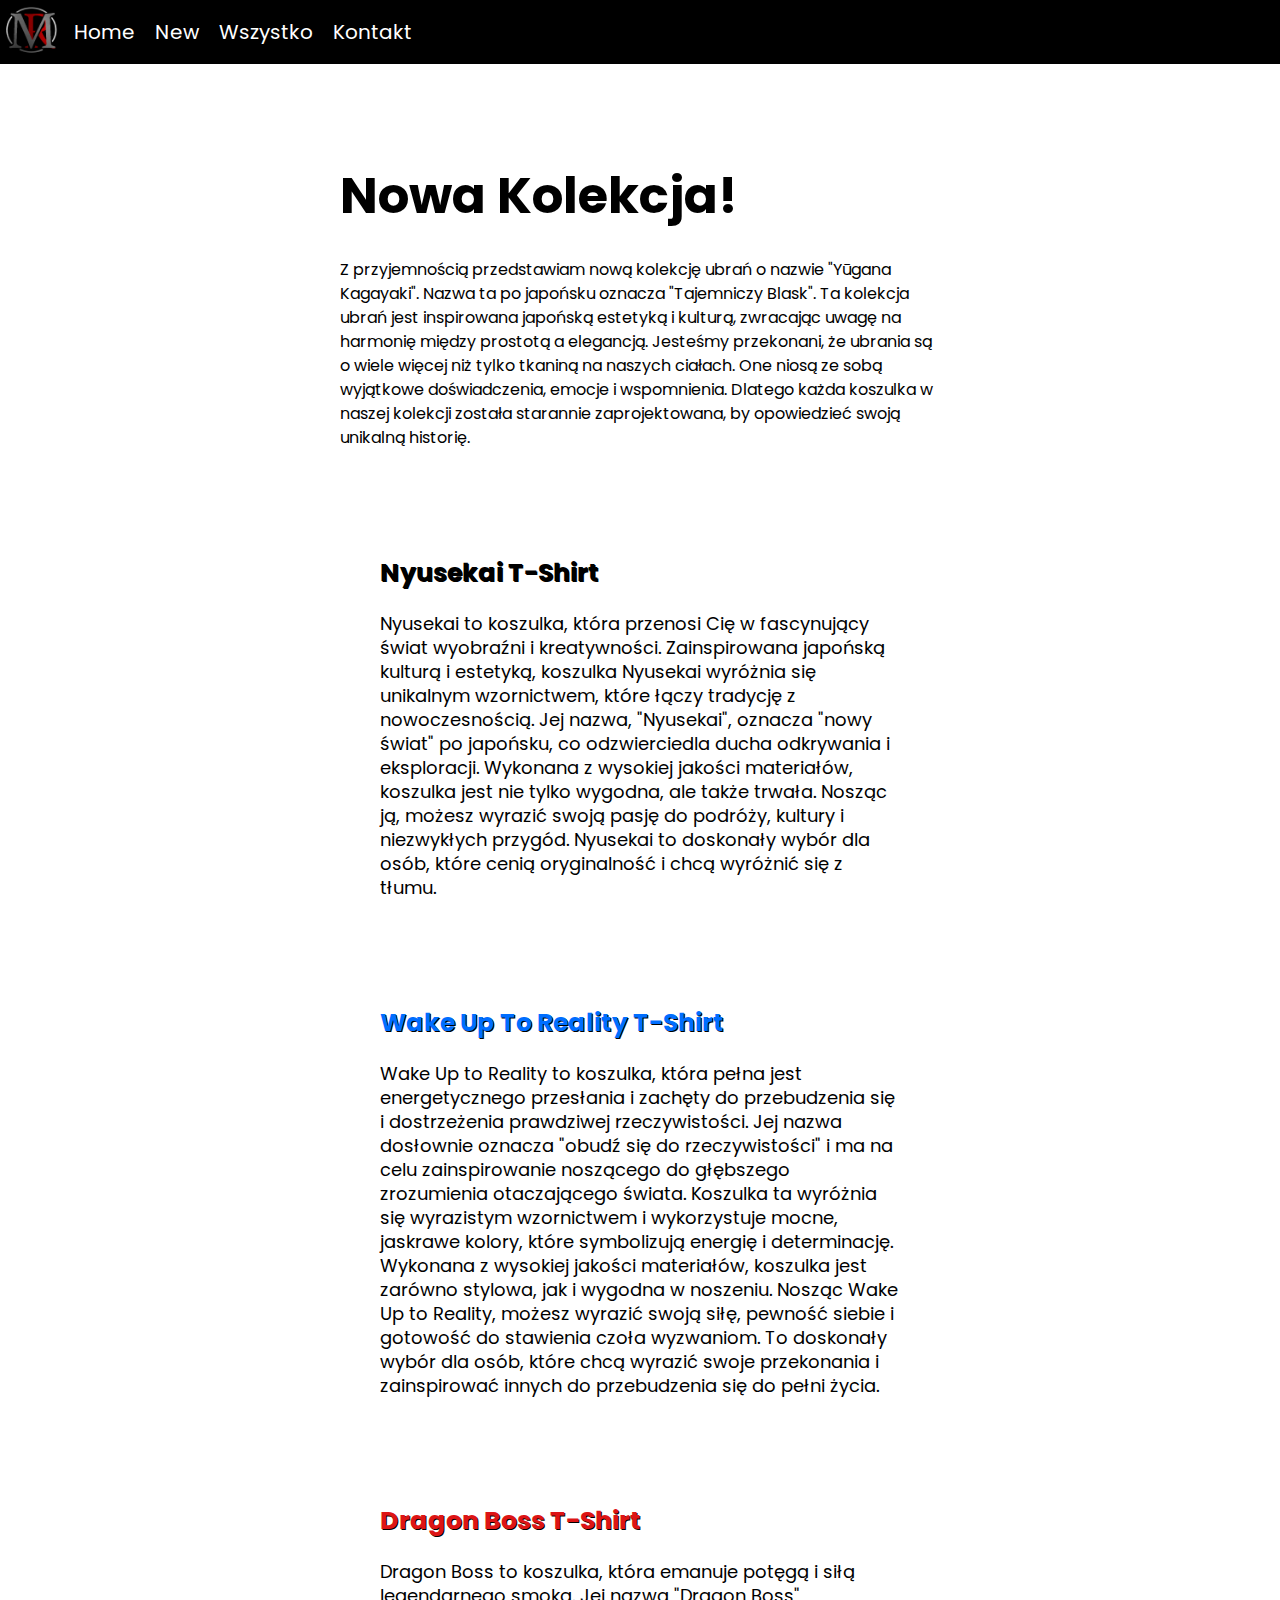
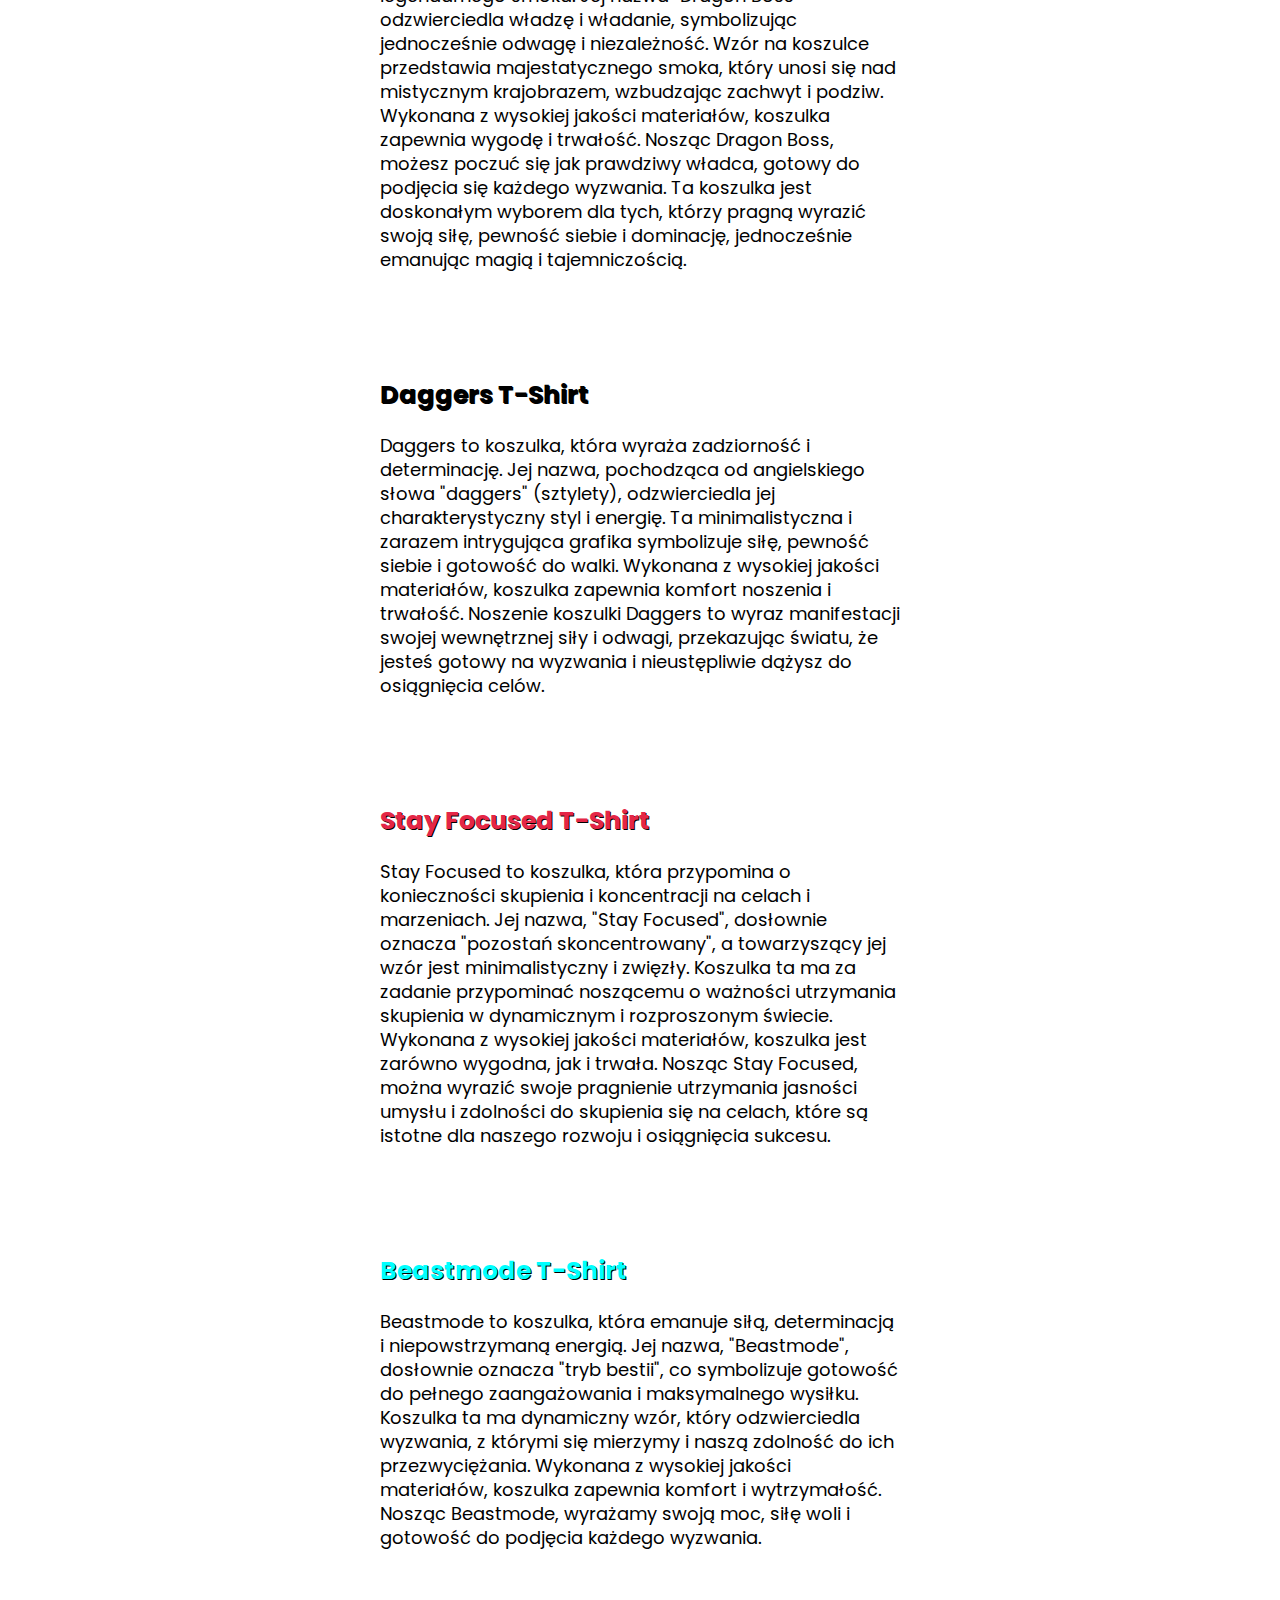
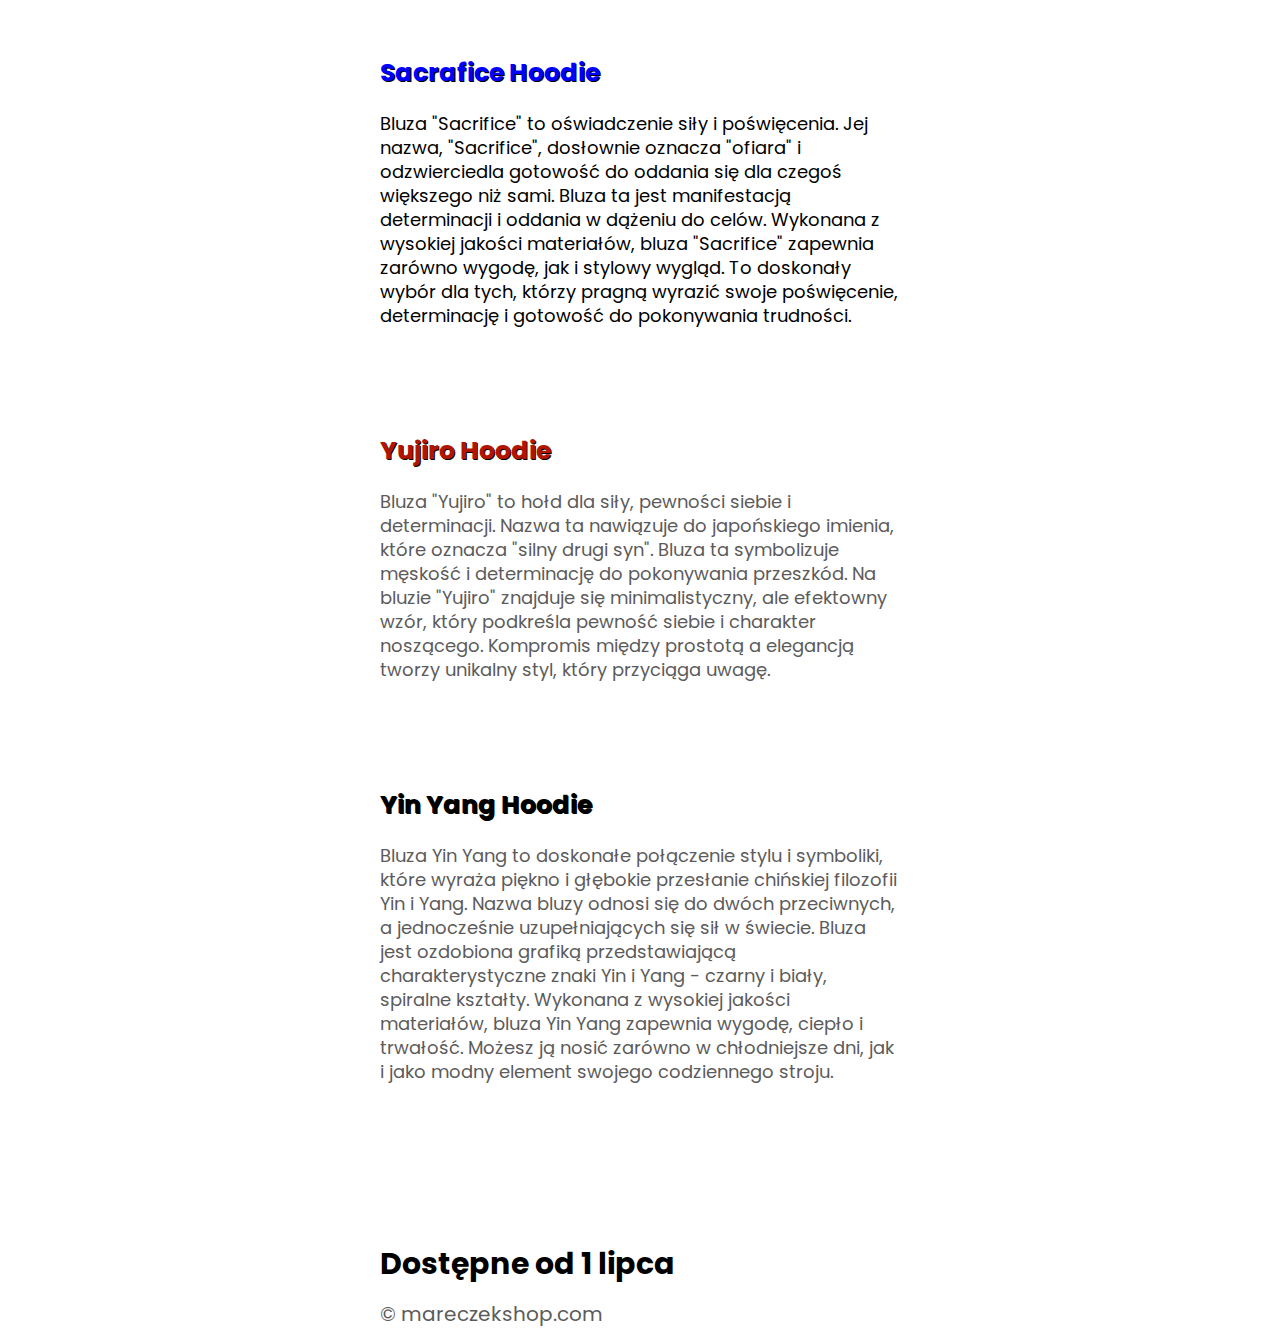
==== commit 0ef808a4: "Add files via upload" ====
--- a/Responsive2/index.html
+++ b/Responsive2/index.html
@@ -14,16 +14,18 @@
 </head>
 
 <body>
-    <div class="wrapper">
 
     <div class="menu">
-       <img src="mr1.png" alt="">
-        <a href="#">Home</a>
-        <a href="#">New</a>
-        <a href="#">Wszystko</a>
-        <a href="#">Kontakt</a>
+        <img src="mr1.png" alt="">
+         <a href="#">Home</a>
+         <a href="#">New</a>
+         <a href="#">Wszystko</a>
+         <a href="#">Kontakt</a>
     </div>
+
     <img class="img-baner" src="https://cdn.shopify.com/s/files/1/0620/0229/9104/files/streetwear-banner_1400x.png?v=1647251520" alt="">
+
+    <div class="wrapper">
 
         
        <article class="img-info">
--- a/Responsive2/style.css
+++ b/Responsive2/style.css
@@ -12,12 +12,12 @@
     display: flex;
     width: 100%;
     margin-bottom: 60px;
-    background-color: rgb(43, 43, 42);
+    background-color: rgb(0, 0, 0);
     align-items: center;
 }
 .menu img
 {
-    width: 10%;
+    width: 5%;
 }
 .menu a
 {
@@ -39,6 +39,10 @@
 
 }
 .img-info
+{
+    width: 100%;
+}
+.img-me
 {
     width: 100%;
 }
